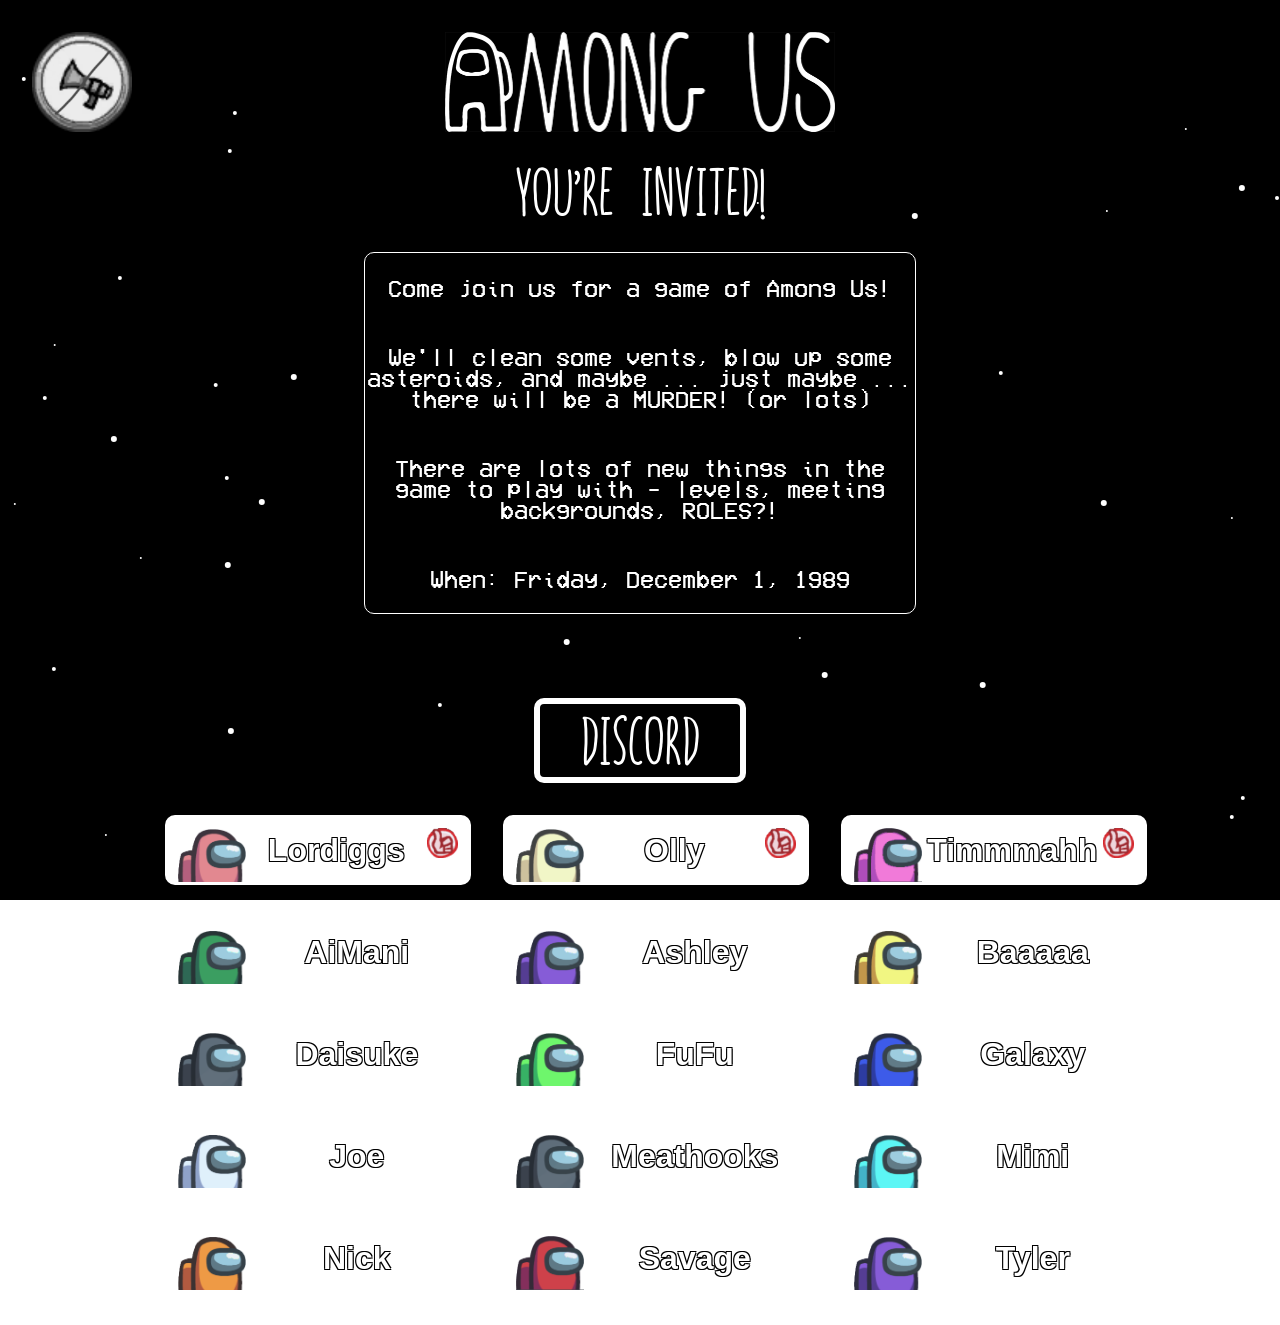
==== index.html @ abc9f7ae "All people + added all images + vote out started" ====
<html xmlns="http://www.w3.org/1999/xhtml">

<head>
    <title>Among Us</title>
    <link rel="stylesheet" href="site.css">
</head>

<body>
    <canvas id="canvas" width="300" height="300"></canvas>
    <div id="muteButton" onclick="playBackgroundMusic();"><img id="audioImg" src="audioOff.png" alt="Audio Toggle" />
    </div>
    <div id="titleRow">
        <div id="titleImage"><img src="amongUsTitle.png" /></div>
    </div>
        <div id="contentRow">
            <div id="invited">You're invited!</div>
            <div id="info">
                <div style="width: 100%; display: flex; justify-content: center;">
                    <div id="infoText">
                        <p>Come join us for a game of Among Us!</p>
                        <p>We'll clean some vents, blow up some asteroids, and maybe ... just maybe ... there will be a
                            MURDER!
                            (or lots)</p>
                        <p>There are lots of new things in the game to play with - levels, meeting backgrounds, ROLES?!
                        </p>
                        <p>When: Friday, December 1, 1989</p>
                    </div>
                </div>
                <div id="ejection">
                </div>
                <div id="discord">
                    <a href="https://discord.gg/JBhN5csYdp" class="amongUsButton" onmouseover="playClick();">DISCORD</a>
                </div>
            </div>
            <div id="attendees">
            </div>
        </div>
        <div class="floatingBeanContainer">
            <img id="floatingBean" src="floatingBeanPink.png" />
        </div>
    <script src="site.js"></script>
</body>

</html>
---- site.css ----
* {
    border: 0;
    margin: 0;
}

#canvas {
    position: fixed;
    top: 0;
    left: 0;
    z-index: -1;
}

.test {
    background-color: lightblue;
}

.amongUsButton {
    display: flex;
    padding-top: 0.15em;
    background-color: black;
    color: white;
    border: 0.1em solid white;
    border-radius: 10px;
    font-family: 'in_your_face_joffrey_medium';
    font-size: 4em;
    width: 200px;
    justify-content: center;
    align-items: center;
    text-decoration: none;
}

.amongUsButton:hover {
    border-color: #00ff00;
}

@font-face {
    font-family: 'in_your_face_joffrey_medium';
    src: url('joffrey-webfont.woff2') format('woff2'),
        url('joffrey-webfont.woff') format('woff');
    font-weight: normal;
    font-style: normal;

}

@font-face {
    font-family: 'vcr_osd_monoregular';
    src: url('vcr_osd_mono_1.001-webfont.woff2') format('woff2'),
        url('vcr_osd_mono_1.001-webfont.woff') format('woff');
    font-weight: normal;
    font-style: normal;

}

#titleRow {
    margin: 2em;
    display: flex;
    justify-content: center;
}

#titleRow img {
    max-width: 50%;
}

h1 {
    font-family: 'in_your_face_joffrey_medium';
    font-weight: normal;
    font-style: normal;
}

#muteButton {
    position: fixed;
    top: 2em;
    left: 2em;
    z-index: 2;
}

#muteButton img {
    max-width: 100px;
}

#titleImage {
    display: flex;
    justify-content: center;
}

#titleImage img {
    min-width: 300px;
}

.dummy {
    background-color: tan;
}

#contentRow {
    display: flex;
    flex-direction: column;
    justify-content: center;
}

#invited {
    display: flex;
    width: 100%;
    color: #fff;
    font-family: 'in_your_face_joffrey_medium';
    font-size: 4em;
    justify-content: center;
}

#info {
    display: flex;
    width: 100%;
    justify-content: center;
    flex-direction: column;
    color: white;
}

#infoText {
    display: flex;
    flex-direction: column;
    margin-top: 1em;
    font-family: "vcr_osd_monoregular";
    text-align: center;
    width: 550px;
    border: 1px solid white;
    border-radius: 10px;
    background-color: #000;
    font-size: 1.5em;
}

#infoText p {
    margin: 1em 0;
}

#discord {
    display: flex;
    justify-content: center;
}

#attendees {
    width: 100%;
    padding: 1em;
    display: flex;
    flex-wrap: wrap;
    justify-content: center;
}

.attendee {
    display: flex;
    width: 300px;
    background-color: white;
    border-radius: 10px;
    margin: 1em;
    position: relative;
    color: white;
    border: 3px solid white;
}

.attendee:hover {
    border: 3px solid yellow;
}

.attendee span {
    font-family: Arial, Helvetica, sans-serif;
    display: flex;
    width: 100%;
    justify-content: center;
    align-items: center;
    font-size:2em;
    font-weight: bold;
}

.bean {
    margin: 10px 0 0 10px;
    height: 54px;
}


.thumbsup {
    margin: 10px 10px 0 0;
    max-height: 30px;
}


.beanRejected {
    filter: brightness(50%);
}

.strokeme {
    
    text-shadow: -1px -1px 0 #000, 1px -1px 0 #000, -1px 1px 0 #000, 1px 1px 0 #000;
  }


.rejected {
    color: gray;
    background-color: gray;
    border-radius: 10px;
    border: 1px solid grey;
}

    .rejected:hover {
        border: 1px solid grey;
    }

.floatingBeanContainer {
    display: none;
}

.floatingBeanContainer img {
    width: 100px;
}

#ejection {
    text-align: center;
    width: 100%;
    margin: 1em 0;
    font-family: "vcr_osd_monoregular";
    font-size: 1.5em;
    line-height: 1.5em;
    height: 1.5em;
}
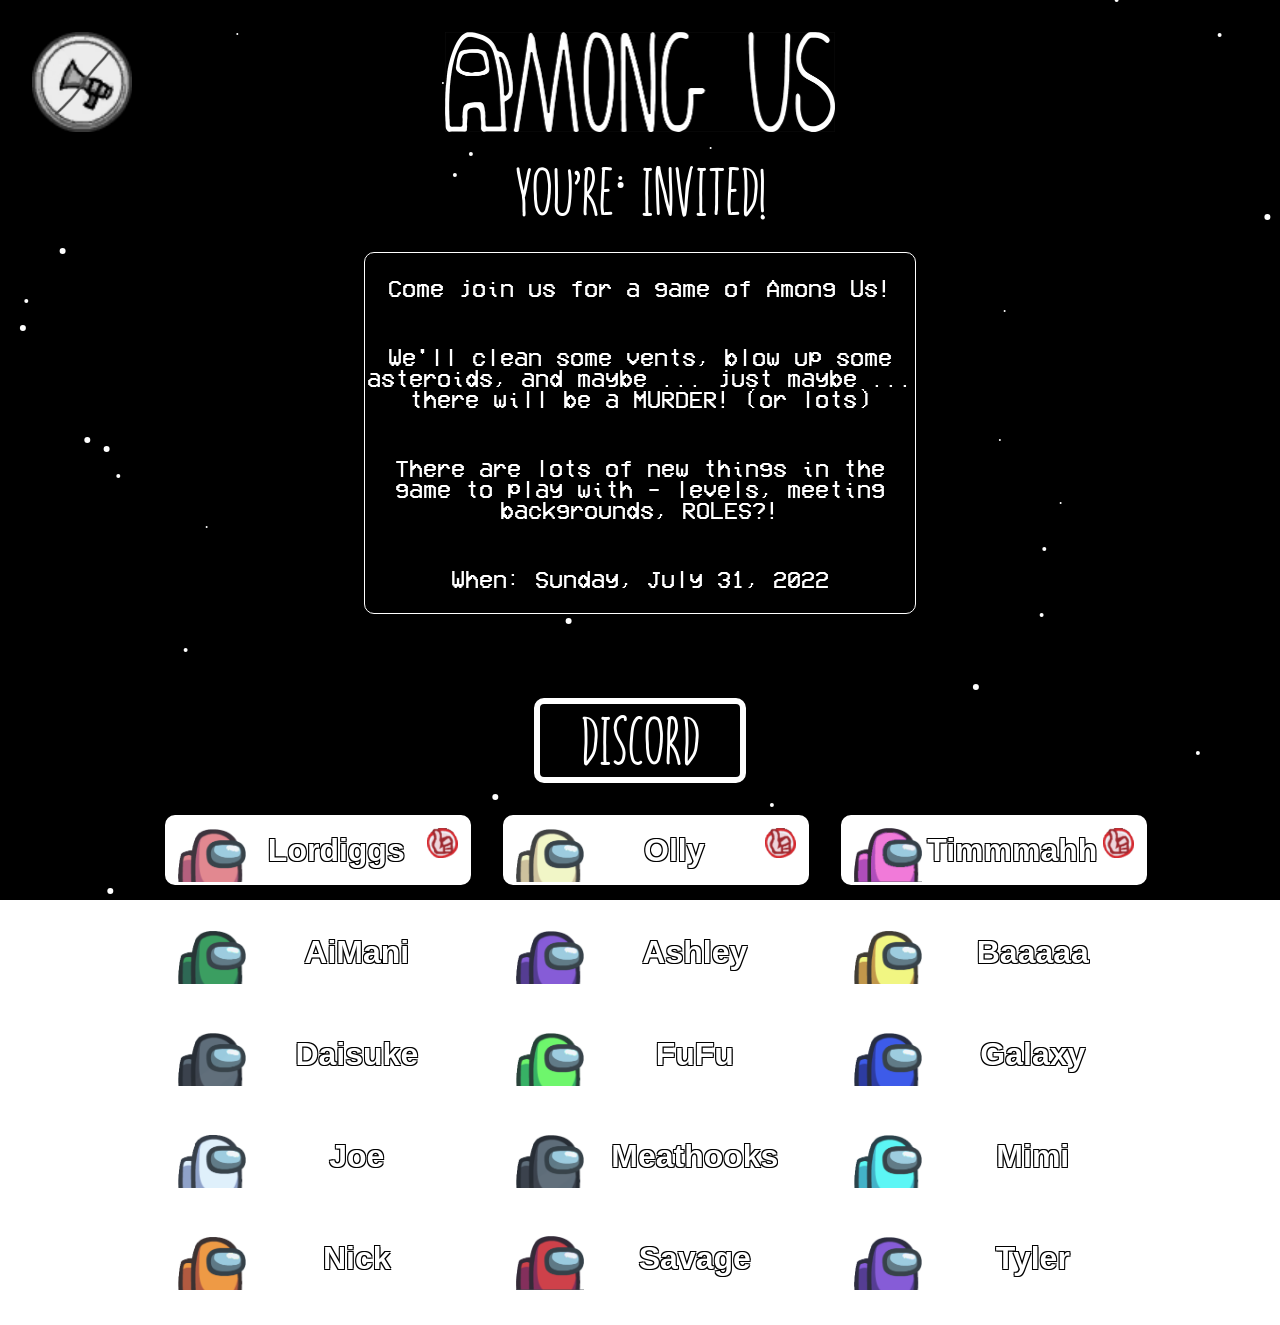
==== commit 3dd80449: "update date to 7/31/22" ====
--- a/index.html
+++ b/index.html
@@ -23,7 +23,7 @@
                             (or lots)</p>
                         <p>There are lots of new things in the game to play with - levels, meeting backgrounds, ROLES?!
                         </p>
-                        <p>When: Friday, December 1, 1989</p>
+                        <p>When: Sunday, July 31, 2022</p>
                     </div>
                 </div>
                 <div id="ejection">
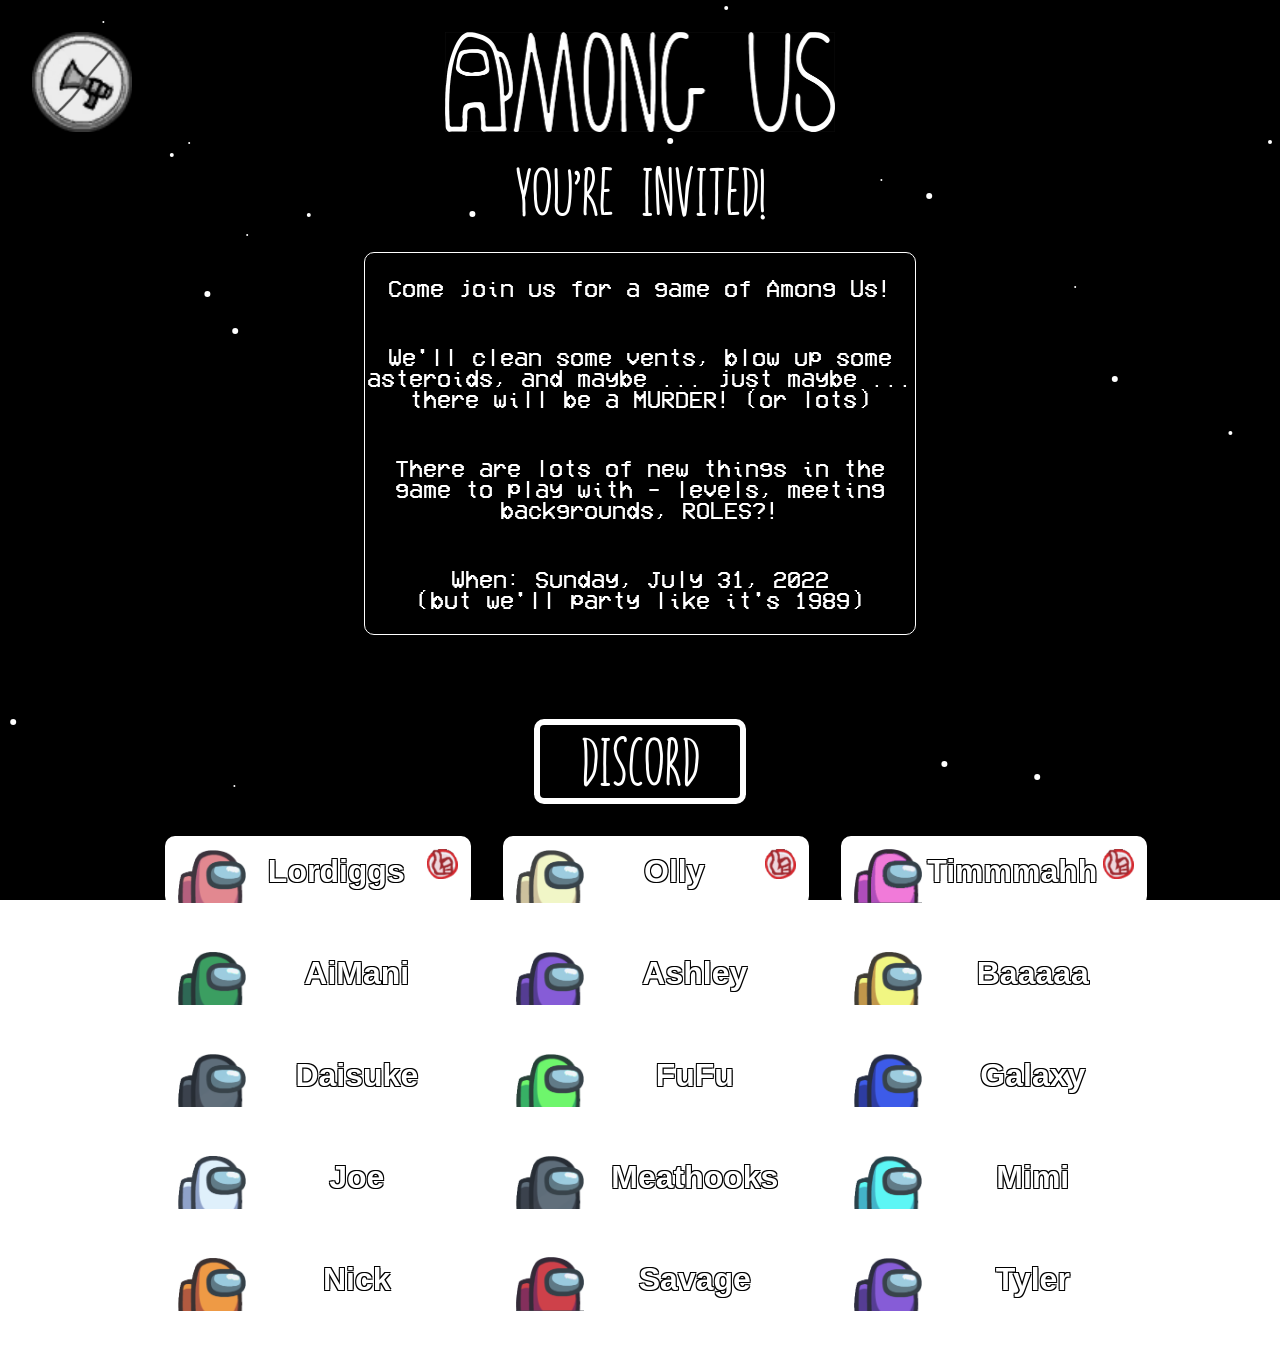
==== commit afb6a30e: "party 1989" ====
--- a/index.html
+++ b/index.html
@@ -23,7 +23,7 @@
                             (or lots)</p>
                         <p>There are lots of new things in the game to play with - levels, meeting backgrounds, ROLES?!
                         </p>
-                        <p>When: Sunday, July 31, 2022</p>
+                        <p>When: Sunday, July 31, 2022<br />(but we'll party like it's 1989)</p>
                     </div>
                 </div>
                 <div id="ejection">
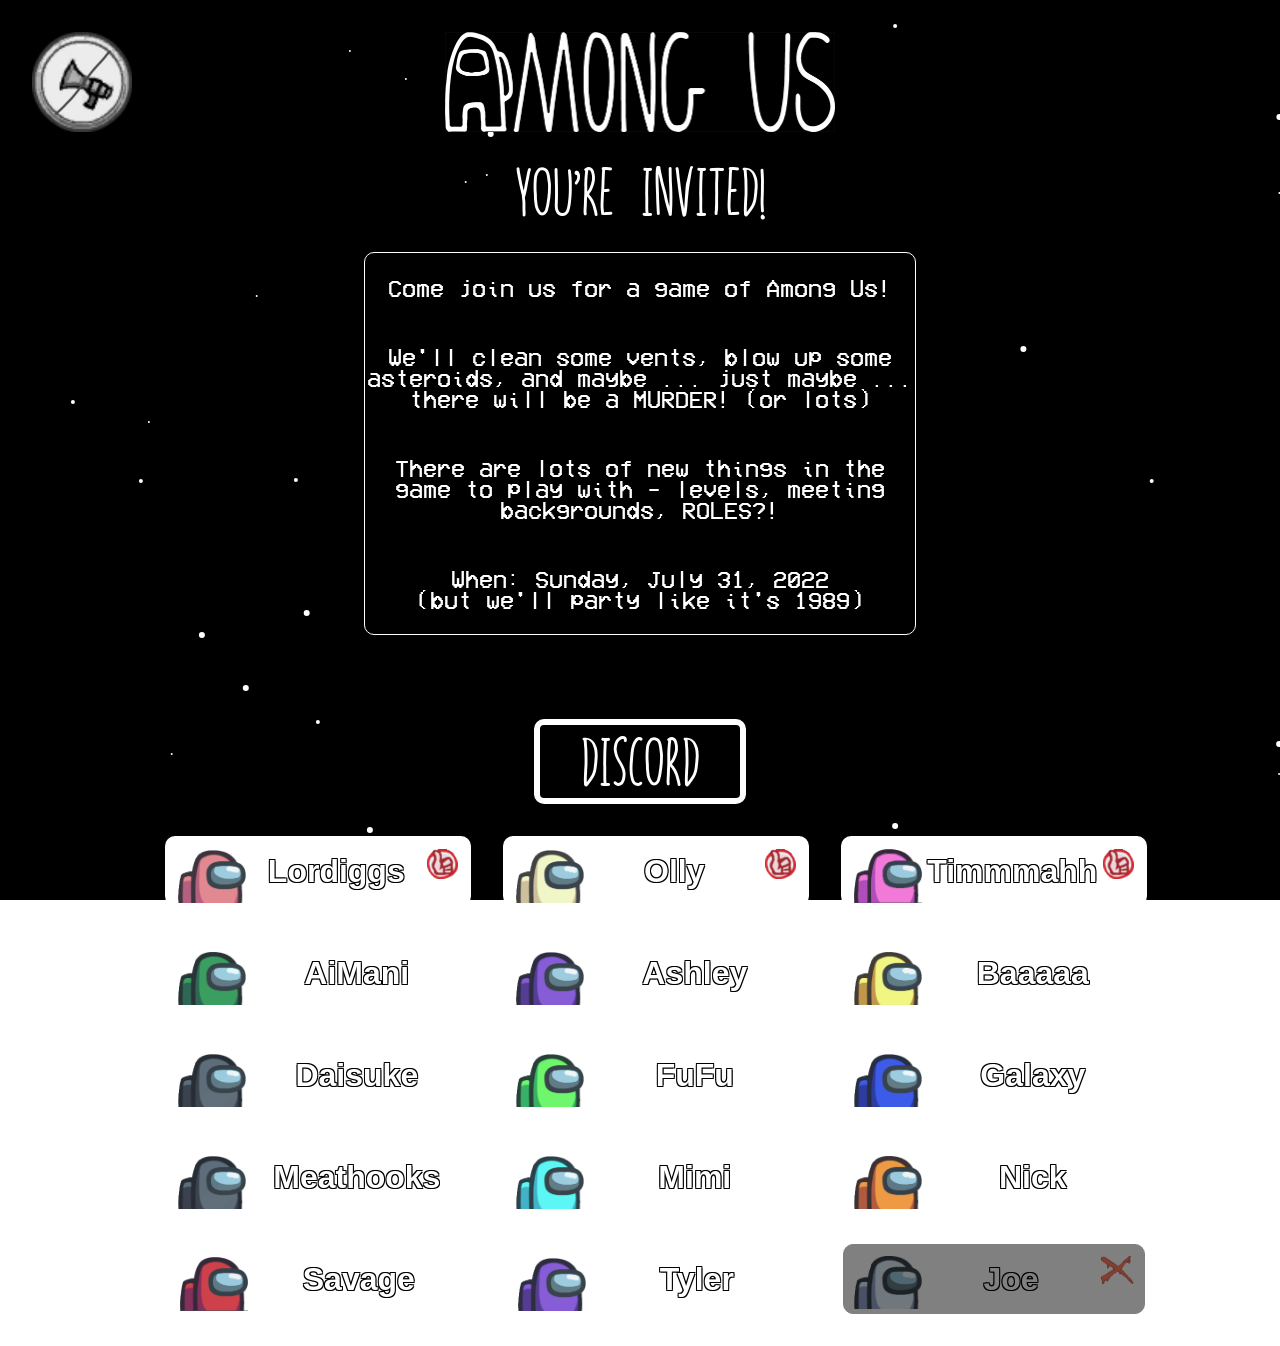
==== commit b7e5c01c: "different colored floating beans, text goes deedle deedle deedle deedle." ====
--- a/index.html
+++ b/index.html
@@ -35,8 +35,8 @@
             <div id="attendees">
             </div>
         </div>
-        <div class="floatingBeanContainer">
-            <img id="floatingBean" src="floatingBeanPink.png" />
+        <div class="floatingBeanContainer"  >
+            <img id="floatingBean" src="floatingBeanPink.png" style="transform: rotate(180deg);"/>
         </div>
     <script src="site.js"></script>
 </body>
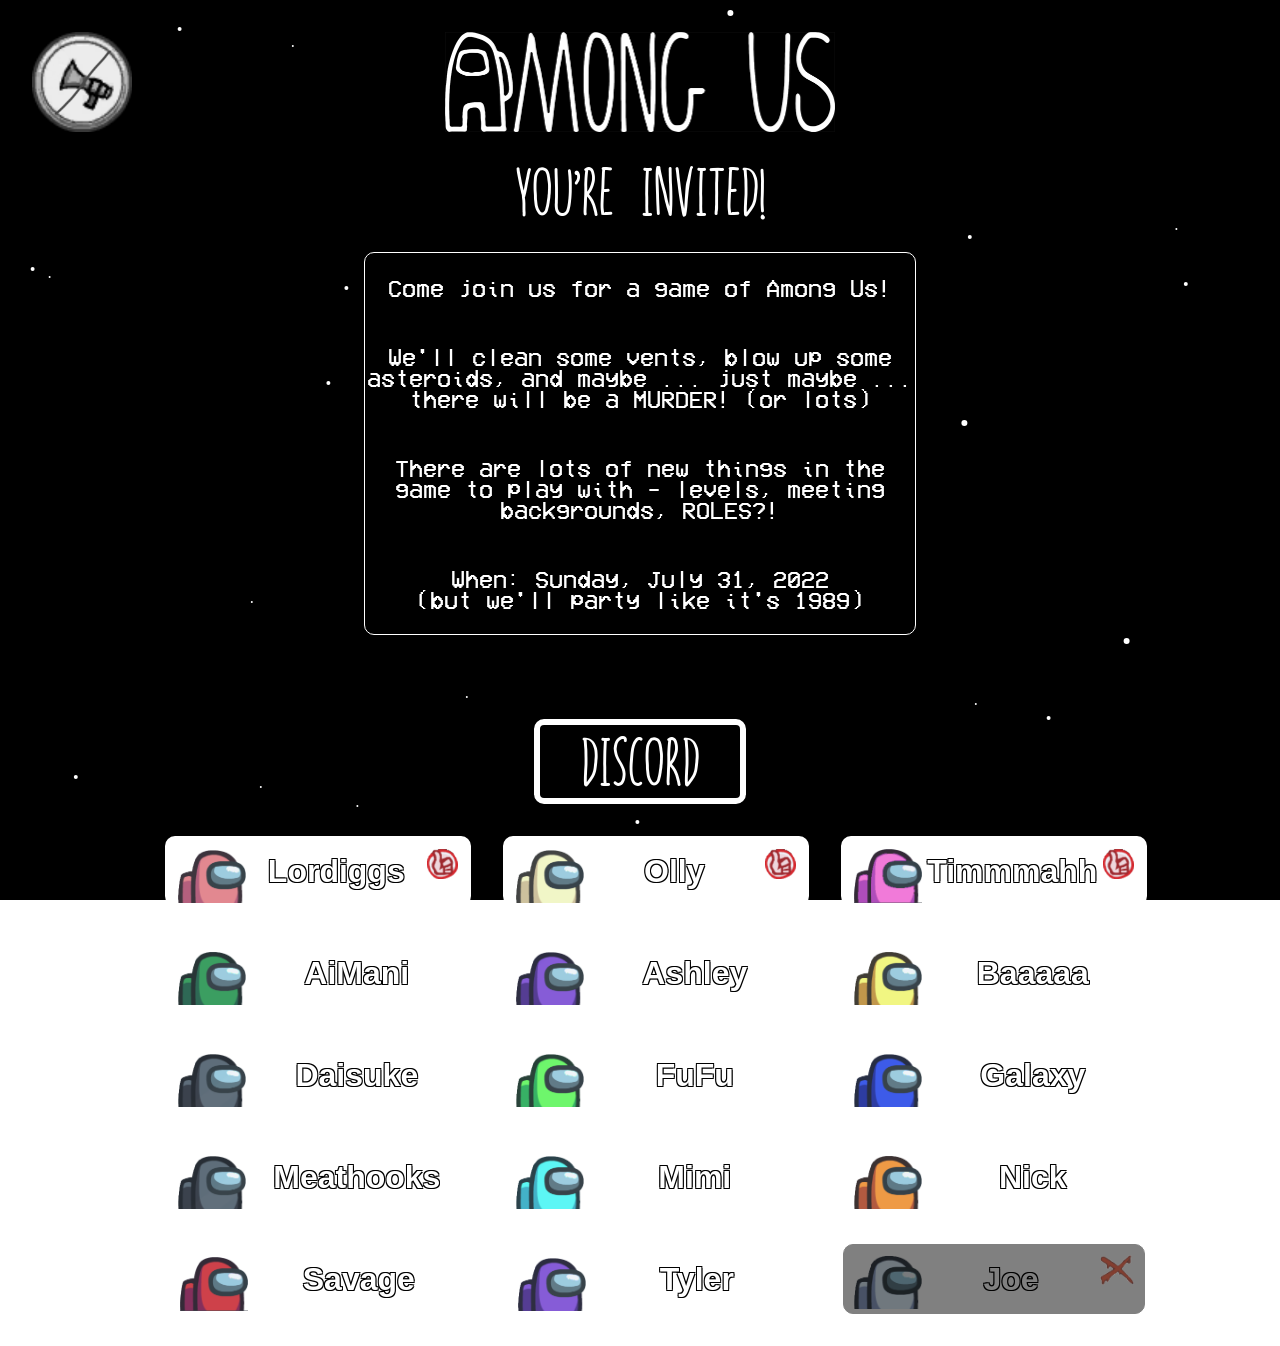
==== commit 4103fa7e: "favicon" ====
--- a/index.html
+++ b/index.html
@@ -3,6 +3,7 @@
 <head>
     <title>Among Us</title>
     <link rel="stylesheet" href="site.css">
+    <link rel="shortcut icon" type="image/x-icon" href="favicon.ico">
 </head>
 
 <body>
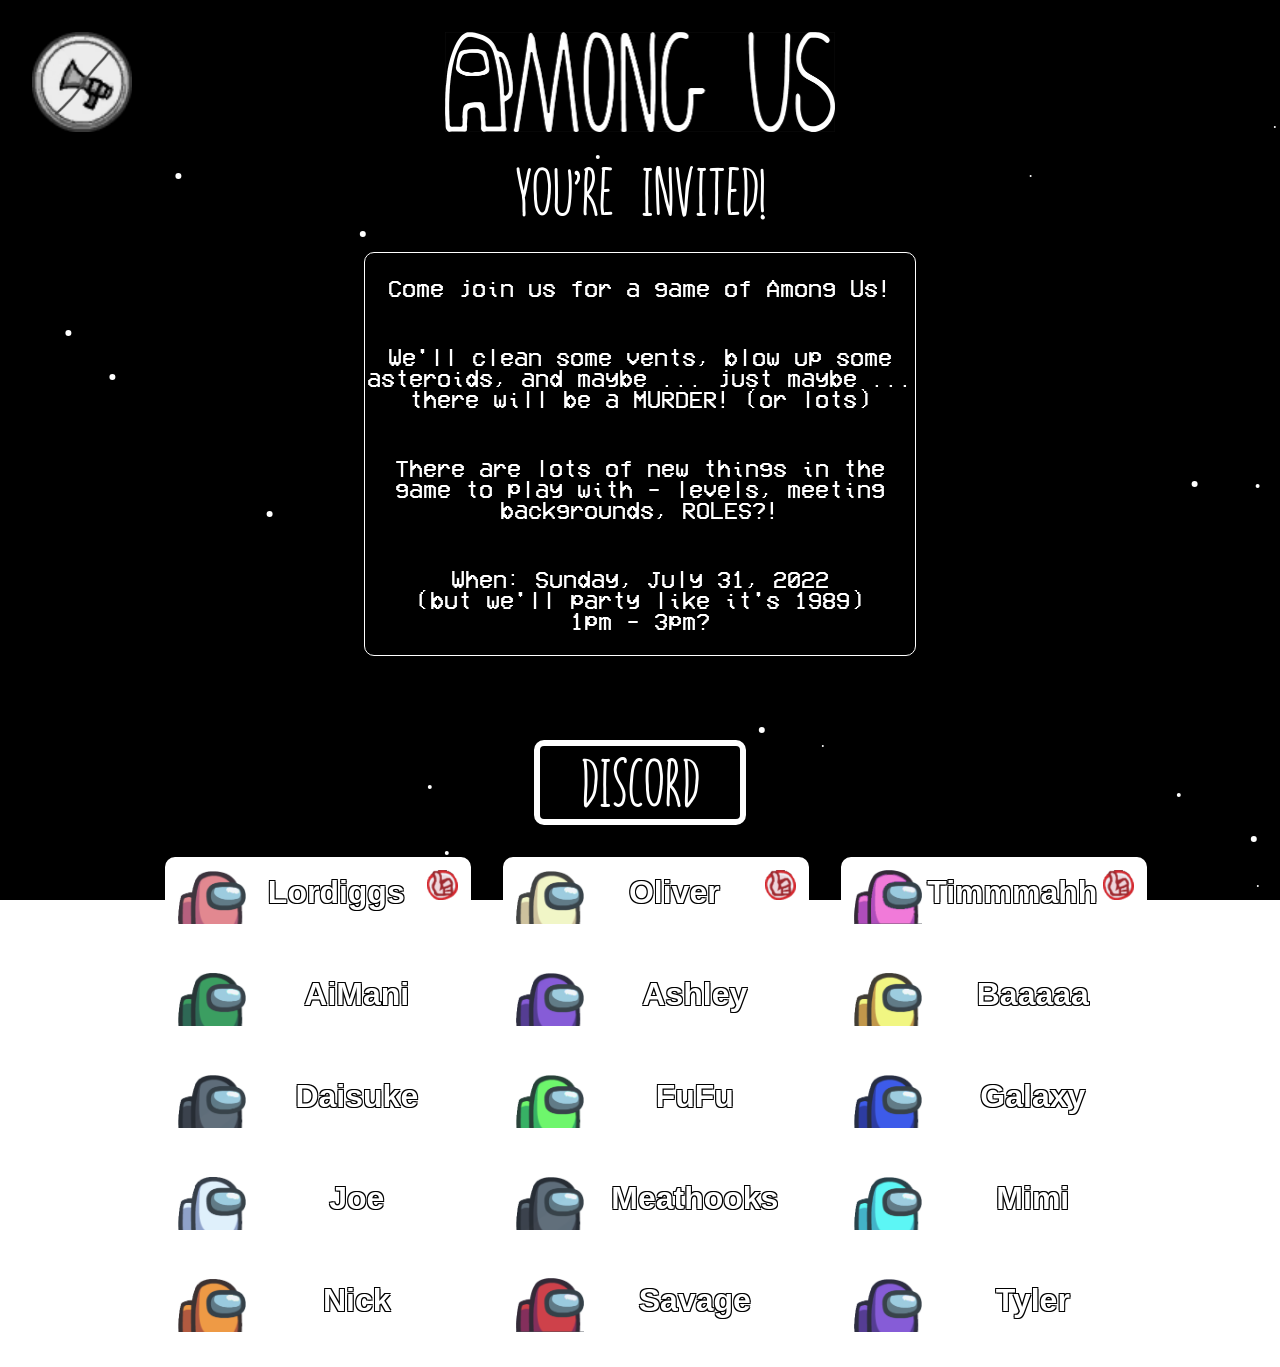
==== commit 9e8fc262: "what time" ====
--- a/index.html
+++ b/index.html
@@ -24,7 +24,7 @@
                             (or lots)</p>
                         <p>There are lots of new things in the game to play with - levels, meeting backgrounds, ROLES?!
                         </p>
-                        <p>When: Sunday, July 31, 2022<br />(but we'll party like it's 1989)</p>
+                        <p>When: Sunday, July 31, 2022<br />(but we'll party like it's 1989)<br />1pm - 3pm?</p>
                     </div>
                 </div>
                 <div id="ejection">
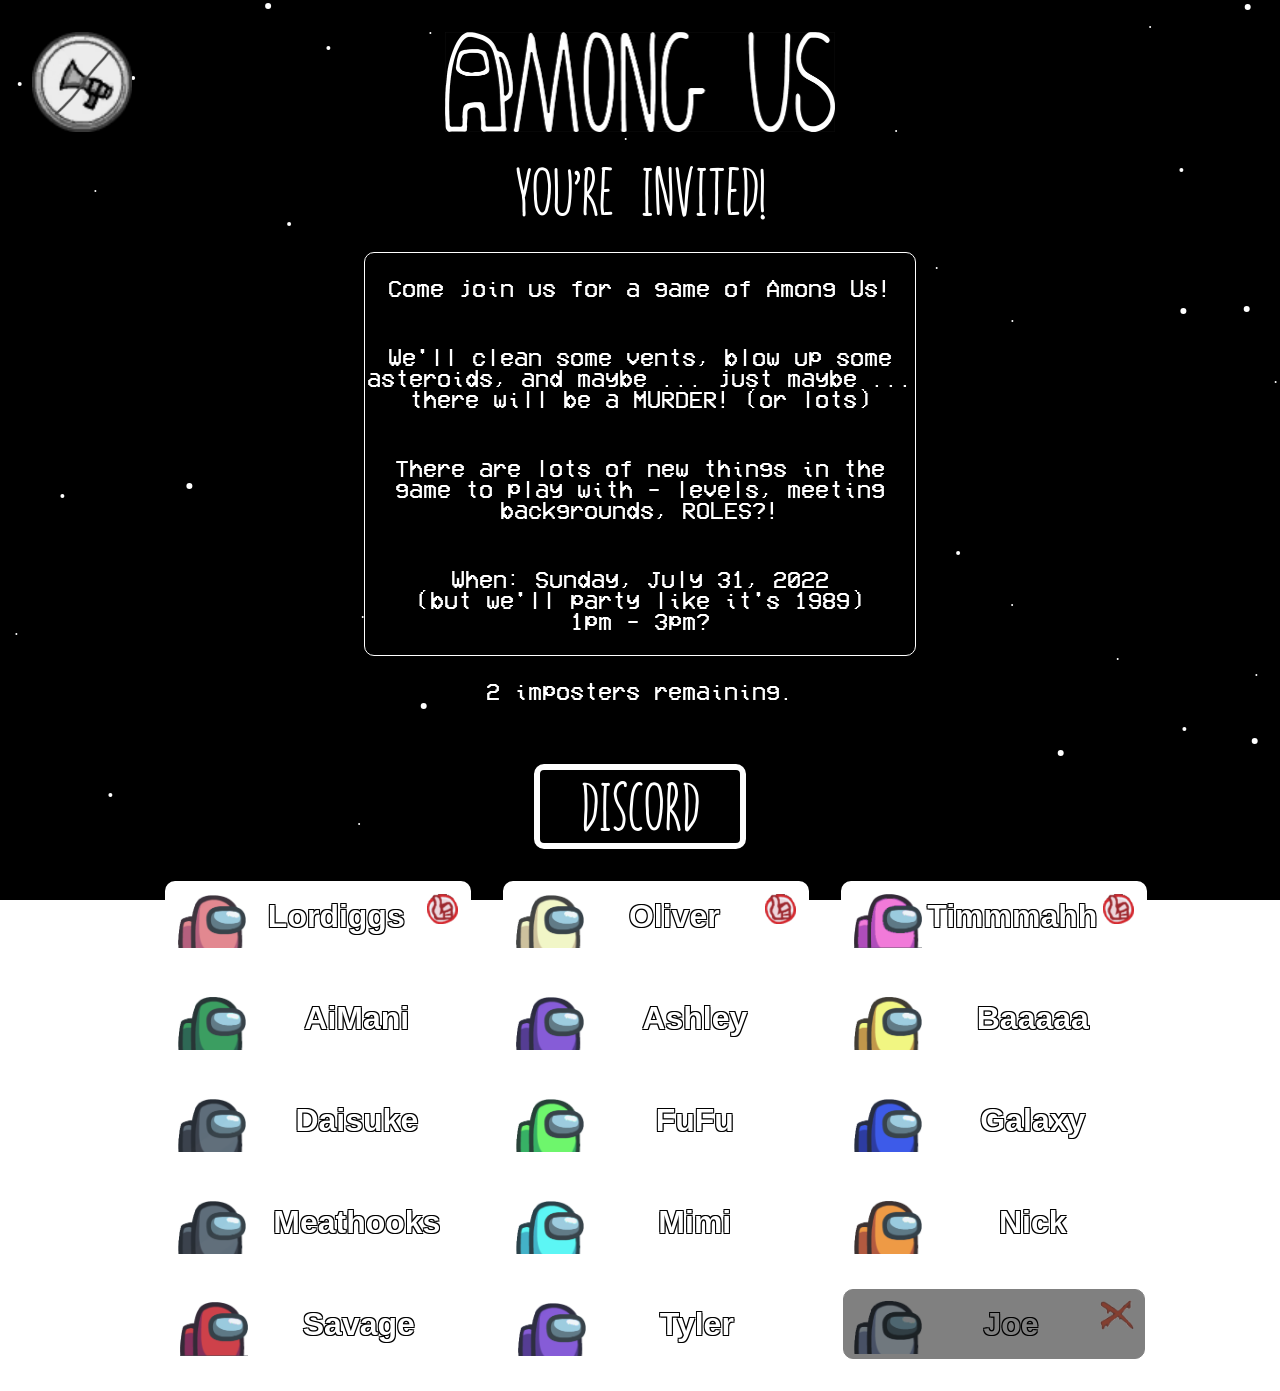
==== commit 57815fb8: "vote out and imposter counts." ====
--- a/index.html
+++ b/index.html
@@ -27,6 +27,8 @@
                         <p>When: Sunday, July 31, 2022<br />(but we'll party like it's 1989)<br />1pm - 3pm?</p>
                     </div>
                 </div>
+                <div id="impostersRemaining">
+                </div>
                 <div id="ejection">
                 </div>
                 <div id="discord">
--- a/site.css
+++ b/site.css
@@ -213,9 +213,18 @@
 #ejection {
     text-align: center;
     width: 100%;
-    margin: 1em 0;
+    margin-bottom: 1em;
     font-family: "vcr_osd_monoregular";
     font-size: 1.5em;
     line-height: 1.5em;
     height: 1.5em;
+}
+
+#impostersRemaining {
+    text-align: center;
+    margin-top: 1em;
+    width: 100%;
+    font-family: "vcr_osd_monoregular";
+    font-size: 1.5em;
+    height: 1em;   
 }
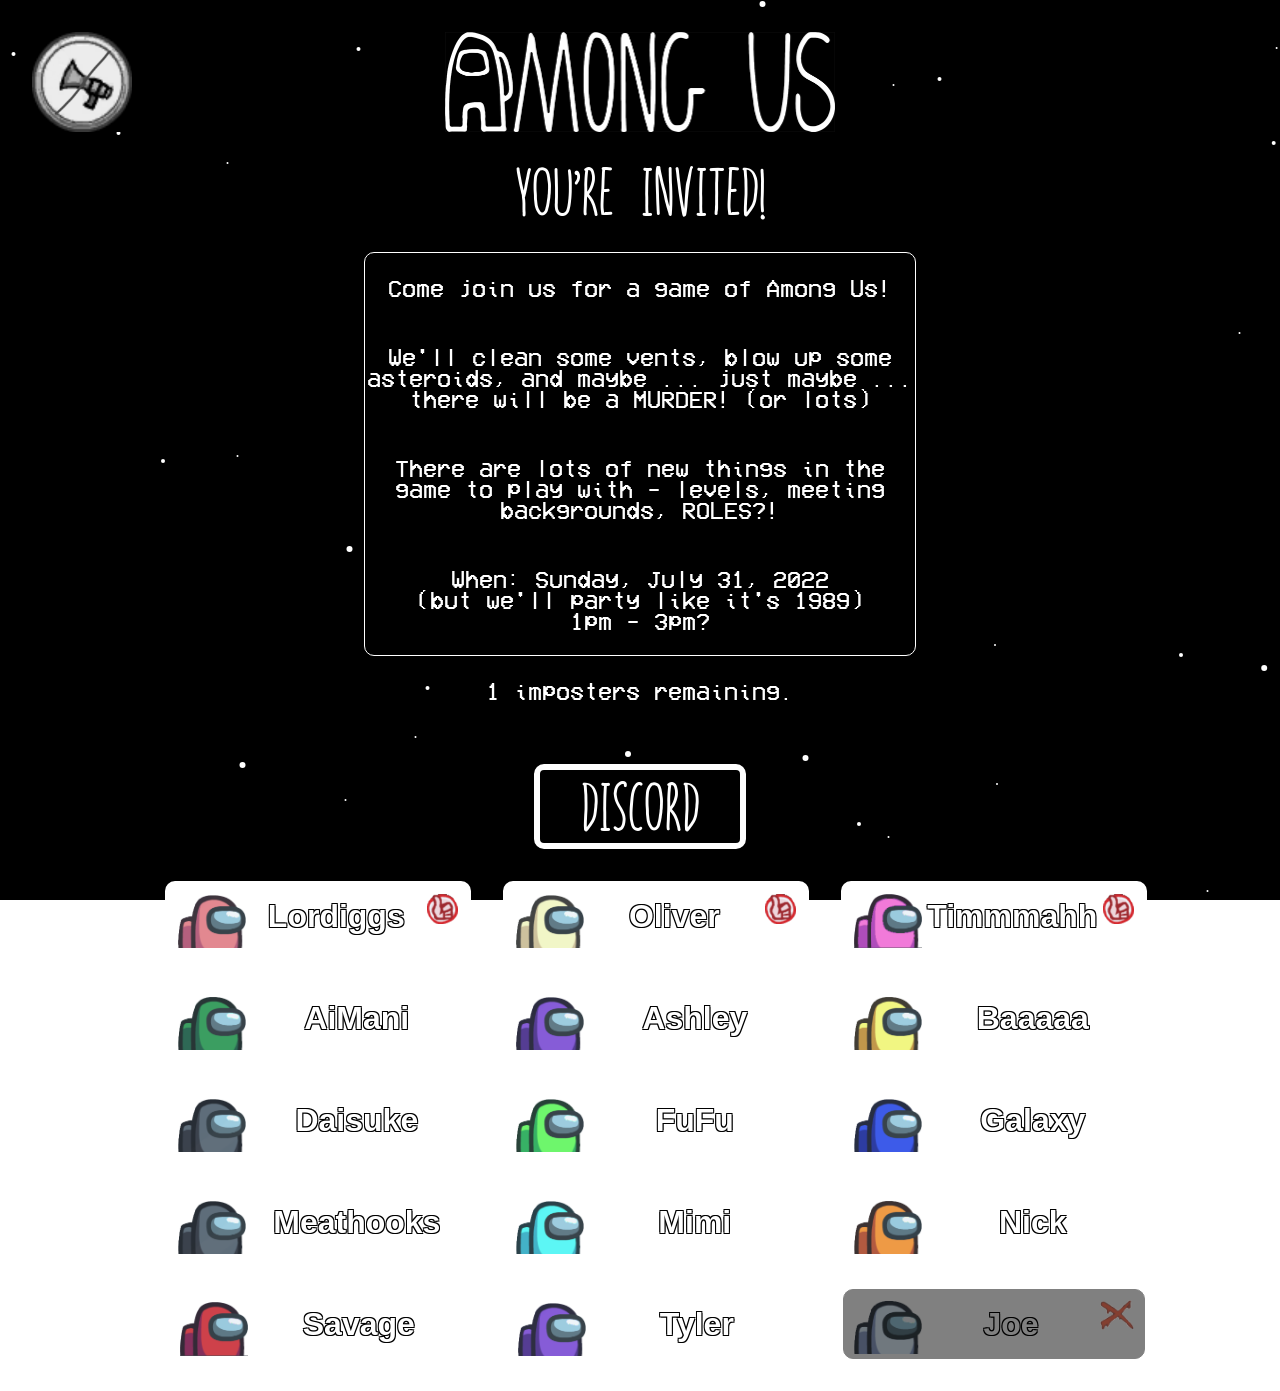
==== commit 9b2b2dd7: "try to include hidden image so when sharing link the image that appears is not the megaphone" ====
--- a/index.html
+++ b/index.html
@@ -8,6 +8,7 @@
 
 <body>
     <canvas id="canvas" width="300" height="300"></canvas>
+    <div class="hidden"><img src="bean.png" alt="bean"/></div>
     <div id="muteButton" onclick="playBackgroundMusic();"><img id="audioImg" src="audioOff.png" alt="Audio Toggle" />
     </div>
     <div id="titleRow">
--- a/site.css
+++ b/site.css
@@ -227,4 +227,8 @@
     font-family: "vcr_osd_monoregular";
     font-size: 1.5em;
     height: 1em;   
+}
+
+.hidden {
+    display: none;
 }
